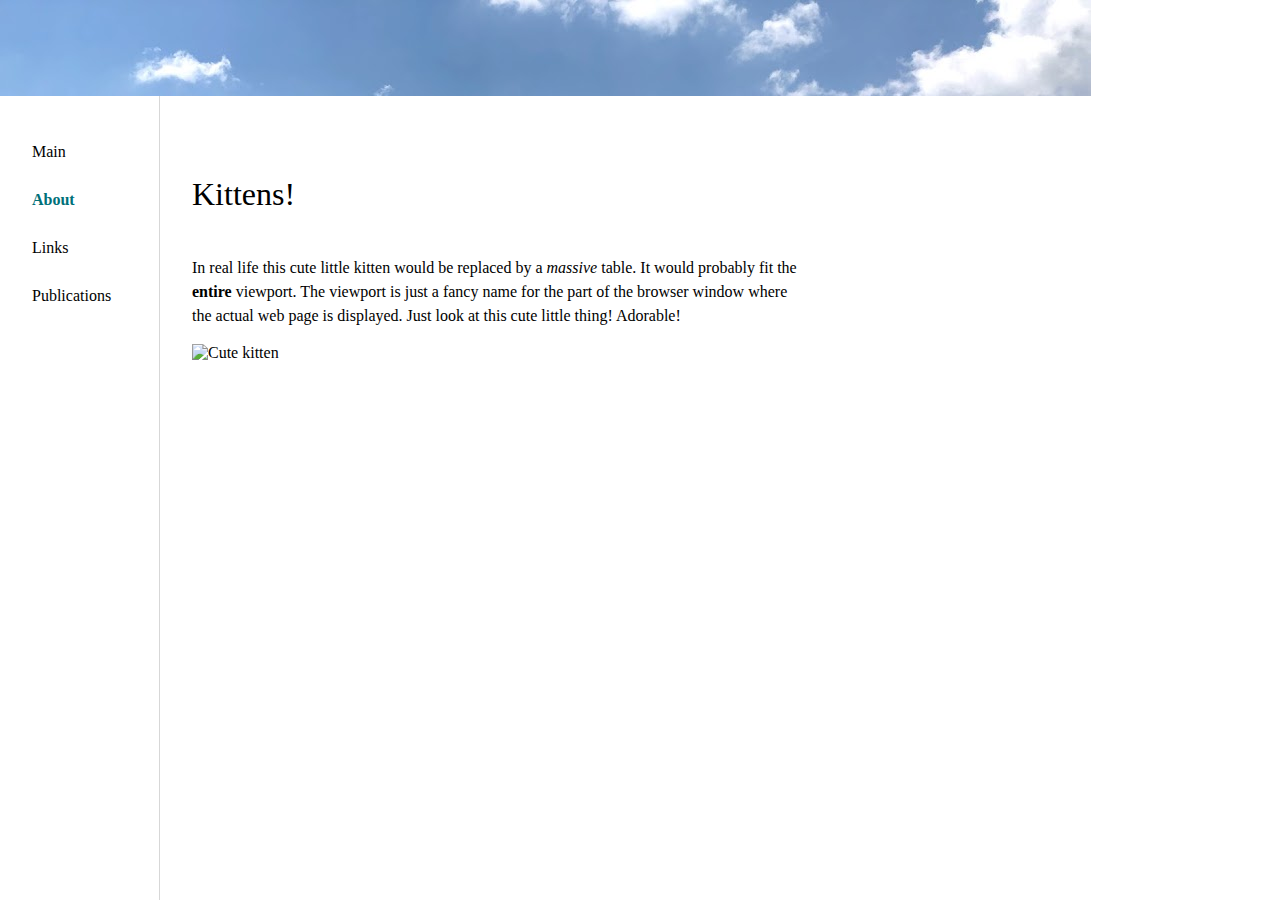
==== about.html @ 0a118593 "Replace old crap with new simplicity" ====
<!DOCTYPE html>
<html lang="en">

<head>
  <meta charset="UTF-8" />
  <title>Untitled document</title>
  <link rel="stylesheet" href="./styles/reset.css" />
  <link rel="stylesheet" href="./styles/tokens.css" />
  <link rel="stylesheet" href="https://eds-static.equinor.com/font/equinor-font.css" />
  <link rel="stylesheet" href="./styles/style.css" />
</head>

<body>
  <div id="page">
    <header class="header">
      <img class="logo" alt="Flikka logo" src="./assets/altabadia.jpg" />
    </header>
    <nav class="sidebar">
      <ul>
        <li>
          <a href="index.html">Main</a>
        </li>
        <li>
          <a href="about.html" class="current">About</a>
        </li>
        <li>
          <a href="links.html">Links</a>
        </li>
        <li>
          <a href="publications.html">Publications</a>
        </li>
      </ul>
    </nav>
    <main class="main">
      <div class="main-header">
        <h1>
          Kittens!
        </h1>
      </div>
      <div class="main-content">
        <p>
          In real life this cute little kitten would be replaced by a
          <em>massive</em> table. It would probably fit the
          <strong>entire</strong> viewport. The viewport is just a fancy name
          for the part of the browser window where the actual web page is
          displayed. Just look at this cute little thing! Adorable!
        </p>
        <img src="https://i.imgur.com/uvFEcJNr.jpg" alt="Cute kitten" />
      </div>
    </main>
  </div>
</body>

</html>
---- styles/tokens.css ----
/* Simplified design tokens based on the Equinor Design System */

:root {
  /* colours */
  --white: #fff;
  --moss-green: #007079;
  --moss-green-medium: #73b0b5;
  --moss-green-light: #deedee;  
  --energy-red: #eb0037;
  --energy-red-medium: #f47391;
  --energy-red-light: #fcdee5;
  --gray-light: #f7f7f7;
  --gray-medium-light: #dcdcdc;
  --gray-medium: #d7d7d7;
  --gray-dark: #6f6f6f;
  --black: #333;

  /* defaults */
  --default-border-color: var(--gray-medium);
  --default-background: var(--white);

  /* sidebar */
  --sidebar-link: var(--grey-dark);
  --sidebar-link-hover: var(--moss-green-light);

  /* tabs */
  --tabs-color: var(--gray-dark);
  --tabs-border-color: var(--gray-medium-light);
  --tabs-background-hover: var(--moss-green-light);
  --tabs-active-color: var(--moss-green);

  /* table */
  --table-header-background: var(--gray-light);
  --table-border-color: var(--gray-medium-light);

  /* button */
  --button-color: var(--moss-green);
  --button-background-hover: var(--moss-green-light);

  /* misc */
  --header-background: var(--gray-light);

  /* typography */
  --header-xxlarge: 2rem; /* 32px */
  --header-xlarge: 1.75rem; /* 28px */
  --header-large: 1.5rem; /* 24px */
  --header-medium: 1.25rem; /* 20px */
  --header-small: 1.125rem; /* 18px */
  --header-xsmall: 1rem; /* 16px */
}
---- styles/style.css ----
#page {
  height: 100vh;
  display: grid;
  grid-template-areas:
    "header header"
    "sidebar main";
  grid-template-rows: 6rem 1fr;
  grid-template-columns: 10rem 1fr;
}

.header {
  background: var(--white);
  grid-area: header;
  display: grid;
  align-items: center;
}

.sidebar {
  padding-top: 2rem;
  background: var(--white);
  grid-area: sidebar;
  border-right: 1px solid var(--default-border-color)
}

.sidebar li {
  height: 3rem;
}

.sidebar a {
  color: var(--sidebar-link);
  line-height: 3rem;
  display: block;
  text-decoration: none;
  padding-left: 2rem;
  padding-right: 2rem;
}

.sidebar a:hover {
  background-color: var(--sidebar-link-hover);
}

.sidebar .current {
  color: var(--moss-green);
  font-weight:bold;
}

.main {
  background: var(--white);
  grid-area: main;
  overflow-y: auto;
}

.main-header {
  background: var(--white);
  height: 8rem;
  padding-left: 2rem;
  padding-top: 5rem;
}

.main-header h1 {
  font-size: var(--header-xxlarge);
}

.main-content {
  margin-left: 2rem;
  margin-top: 2rem;
  max-width: 38em;

}

.main-content p {
  margin-bottom: 1em;
  line-height: 1.5em;
}

.logo {
  display:block;
}
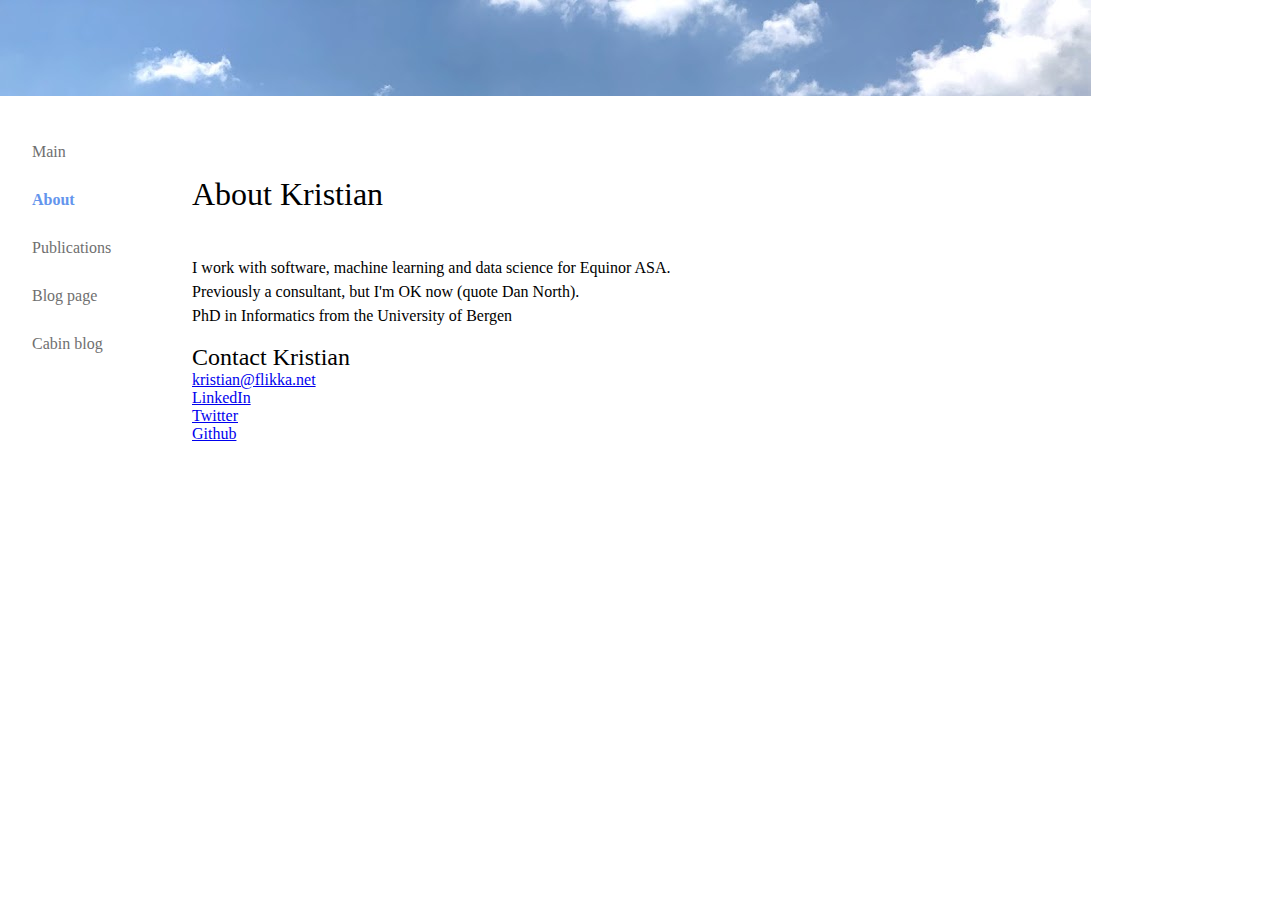
==== commit 71067729: "Finishing touches, so beautiful" ====
--- a/about.html
+++ b/about.html
@@ -3,11 +3,10 @@
 
 <head>
   <meta charset="UTF-8" />
-  <title>Untitled document</title>
+  <title>About Kristian Flikka</title>
   <link rel="stylesheet" href="./styles/reset.css" />
+  <link rel="stylesheet" href="./styles/style.css" />
   <link rel="stylesheet" href="./styles/tokens.css" />
-  <link rel="stylesheet" href="https://eds-static.equinor.com/font/equinor-font.css" />
-  <link rel="stylesheet" href="./styles/style.css" />
 </head>
 
 <body>
@@ -24,28 +23,44 @@
           <a href="about.html" class="current">About</a>
         </li>
         <li>
-          <a href="links.html">Links</a>
+          <a href="publications.html">Publications</a>
         </li>
         <li>
-          <a href="publications.html">Publications</a>
+          <a href="http://blog.flikka.net">Blog page</a>
+        </li>
+        <li>
+          <a href="http://hytte.flikka.net">Cabin blog</a>
         </li>
       </ul>
     </nav>
     <main class="main">
       <div class="main-header">
         <h1>
-          Kittens!
+          About Kristian
         </h1>
       </div>
       <div class="main-content">
         <p>
-          In real life this cute little kitten would be replaced by a
-          <em>massive</em> table. It would probably fit the
-          <strong>entire</strong> viewport. The viewport is just a fancy name
-          for the part of the browser window where the actual web page is
-          displayed. Just look at this cute little thing! Adorable!
+          I work with software, machine learning and data science for Equinor ASA. <br>
+          Previously a consultant, but I'm OK now (quote Dan North). <br>
+          PhD in Informatics from the University of Bergen <br>
         </p>
-        <img src="https://i.imgur.com/uvFEcJNr.jpg" alt="Cute kitten" />
+        <p>
+          <h2>Contact Kristian</h2>
+          <a href="mailto:kristian@flikka.net">kristian@flikka.net</a>
+
+          <ul>
+            <li>
+              <a href="https://no.linkedin.com/pub/kristian-flikka/9/a70/448">LinkedIn</a>
+            </li>
+            <li>
+              <a href="https://twitter.com/kminaister">Twitter</a>
+            </li>
+            <li>
+              <a href="https://github.com/flikka">Github</a>
+            </li>
+          </ul>
+        </p>
       </div>
     </main>
   </div>
--- a/styles/style.css
+++ b/styles/style.css
@@ -40,7 +40,7 @@
 }
 
 .sidebar .current {
-  color: var(--moss-green);
+  color: var(--blue);
   font-weight:bold;
 }
 
--- a/styles/tokens.css
+++ b/styles/tokens.css
@@ -1,50 +1,15 @@
-/* Simplified design tokens based on the Equinor Design System */
-
 :root {
   /* colours */
   --white: #fff;
-  --moss-green: #007079;
-  --moss-green-medium: #73b0b5;
-  --moss-green-light: #deedee;  
-  --energy-red: #eb0037;
-  --energy-red-medium: #f47391;
-  --energy-red-light: #fcdee5;
-  --gray-light: #f7f7f7;
-  --gray-medium-light: #dcdcdc;
-  --gray-medium: #d7d7d7;
-  --gray-dark: #6f6f6f;
-  --black: #333;
+  --blue: cornflowerblue;
 
-  /* defaults */
-  --default-border-color: var(--gray-medium);
-  --default-background: var(--white);
 
-  /* sidebar */
-  --sidebar-link: var(--grey-dark);
-  --sidebar-link-hover: var(--moss-green-light);
-
-  /* tabs */
-  --tabs-color: var(--gray-dark);
-  --tabs-border-color: var(--gray-medium-light);
-  --tabs-background-hover: var(--moss-green-light);
-  --tabs-active-color: var(--moss-green);
-
-  /* table */
-  --table-header-background: var(--gray-light);
-  --table-border-color: var(--gray-medium-light);
-
-  /* button */
-  --button-color: var(--moss-green);
-  --button-background-hover: var(--moss-green-light);
-
-  /* misc */
-  --header-background: var(--gray-light);
-
-  /* typography */
+  --sidebar-link: #6f6f6f;;
+  --sidebar-link-hover:#deedee;
   --header-xxlarge: 2rem; /* 32px */
   --header-xlarge: 1.75rem; /* 28px */
   --header-large: 1.5rem; /* 24px */
   --header-medium: 1.25rem; /* 20px */
   --header-small: 1.125rem; /* 18px */
   --header-xsmall: 1rem; /* 16px */
-}
+}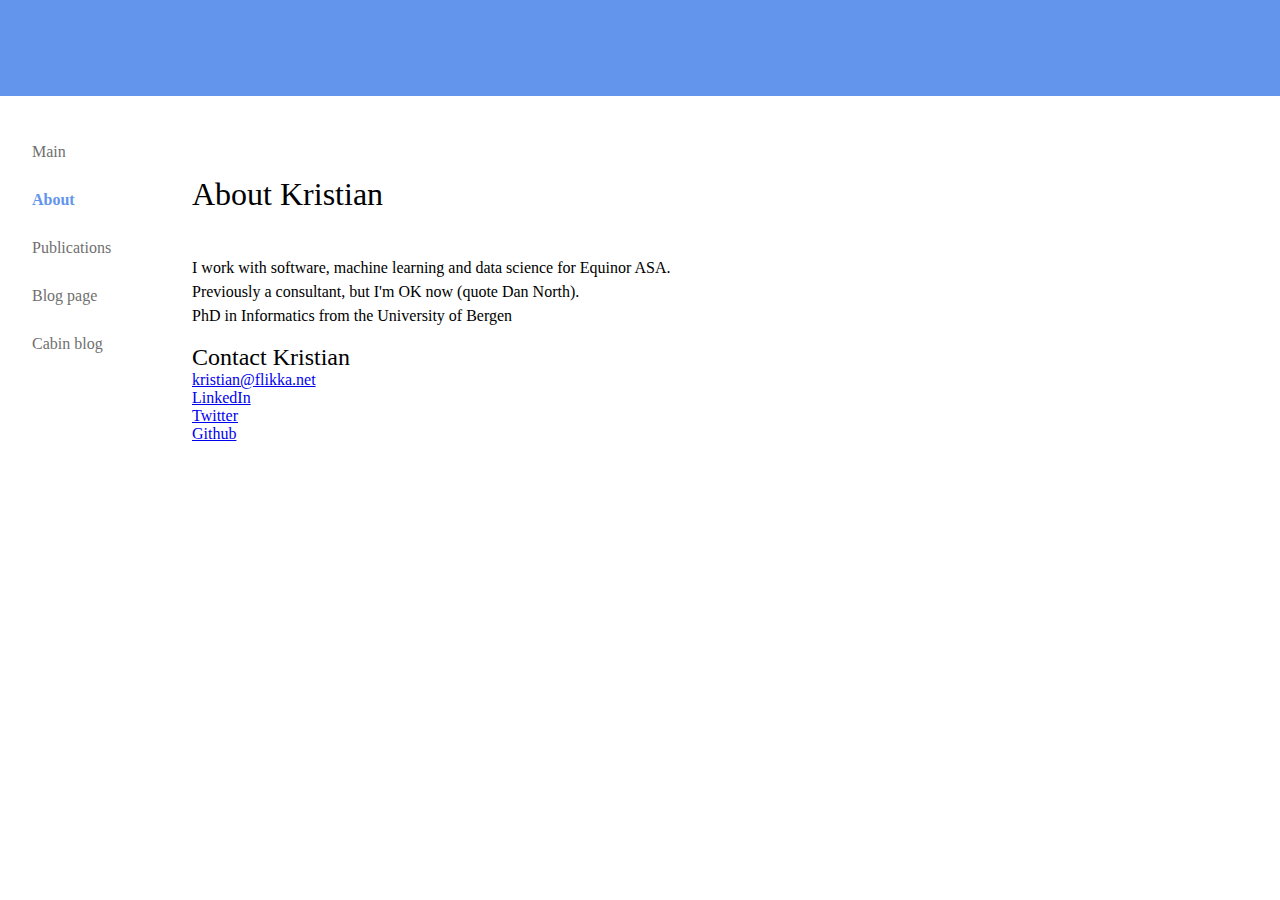
==== commit 91b05159: "Make header just blue" ====
--- a/about.html
+++ b/about.html
@@ -12,7 +12,6 @@
 <body>
   <div id="page">
     <header class="header">
-      <img class="logo" alt="Flikka logo" src="./assets/altabadia.jpg" />
     </header>
     <nav class="sidebar">
       <ul>
--- a/styles/style.css
+++ b/styles/style.css
@@ -9,7 +9,7 @@
 }
 
 .header {
-  background: var(--white);
+  background: var(--blue);
   grid-area: header;
   display: grid;
   align-items: center;
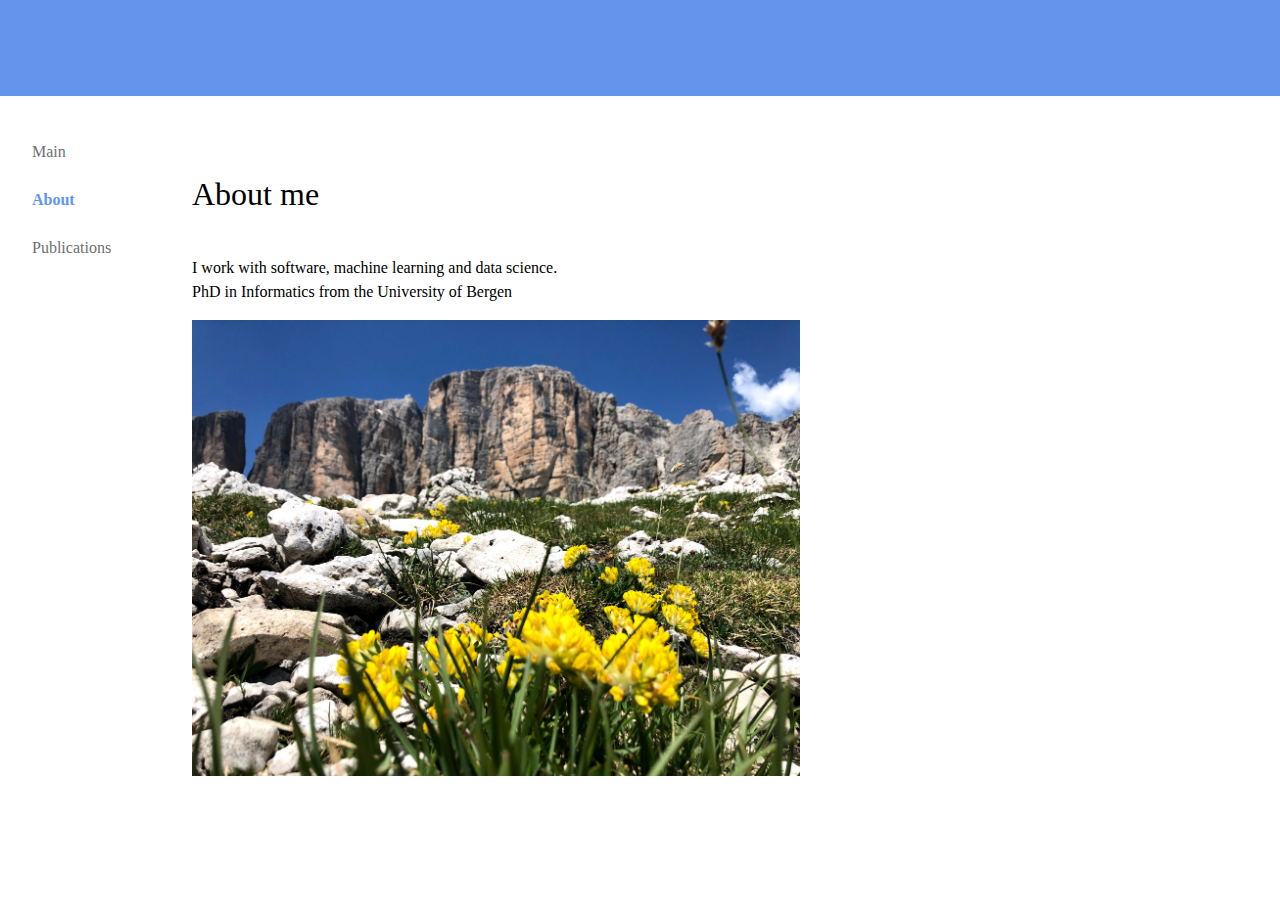
==== commit 5f0118da: "Make Datakunst" ====
--- a/about.html
+++ b/about.html
@@ -3,7 +3,7 @@
 
 <head>
   <meta charset="UTF-8" />
-  <title>About Kristian Flikka</title>
+  <title>Flikka Datakunst</title>
   <link rel="stylesheet" href="./styles/reset.css" />
   <link rel="stylesheet" href="./styles/style.css" />
   <link rel="stylesheet" href="./styles/tokens.css" />
@@ -24,42 +24,20 @@
         <li>
           <a href="publications.html">Publications</a>
         </li>
-        <li>
-          <a href="http://blog.flikka.net">Blog page</a>
-        </li>
-        <li>
-          <a href="http://hytte.flikka.net">Cabin blog</a>
-        </li>
       </ul>
     </nav>
     <main class="main">
       <div class="main-header">
         <h1>
-          About Kristian
+          About me
         </h1>
       </div>
       <div class="main-content">
         <p>
-          I work with software, machine learning and data science for Equinor ASA. <br>
-          Previously a consultant, but I'm OK now (quote Dan North). <br>
+          I work with software, machine learning and data science. <br>
           PhD in Informatics from the University of Bergen <br>
         </p>
-        <p>
-          <h2>Contact Kristian</h2>
-          <a href="mailto:kristian@flikka.net">kristian@flikka.net</a>
-
-          <ul>
-            <li>
-              <a href="https://no.linkedin.com/pub/kristian-flikka/9/a70/448">LinkedIn</a>
-            </li>
-            <li>
-              <a href="https://twitter.com/kminaister">Twitter</a>
-            </li>
-            <li>
-              <a href="https://github.com/flikka">Github</a>
-            </li>
-          </ul>
-        </p>
+        <img src="./assets/flowers.jpg" alt="Kristian and flowers" />
       </div>
     </main>
   </div>
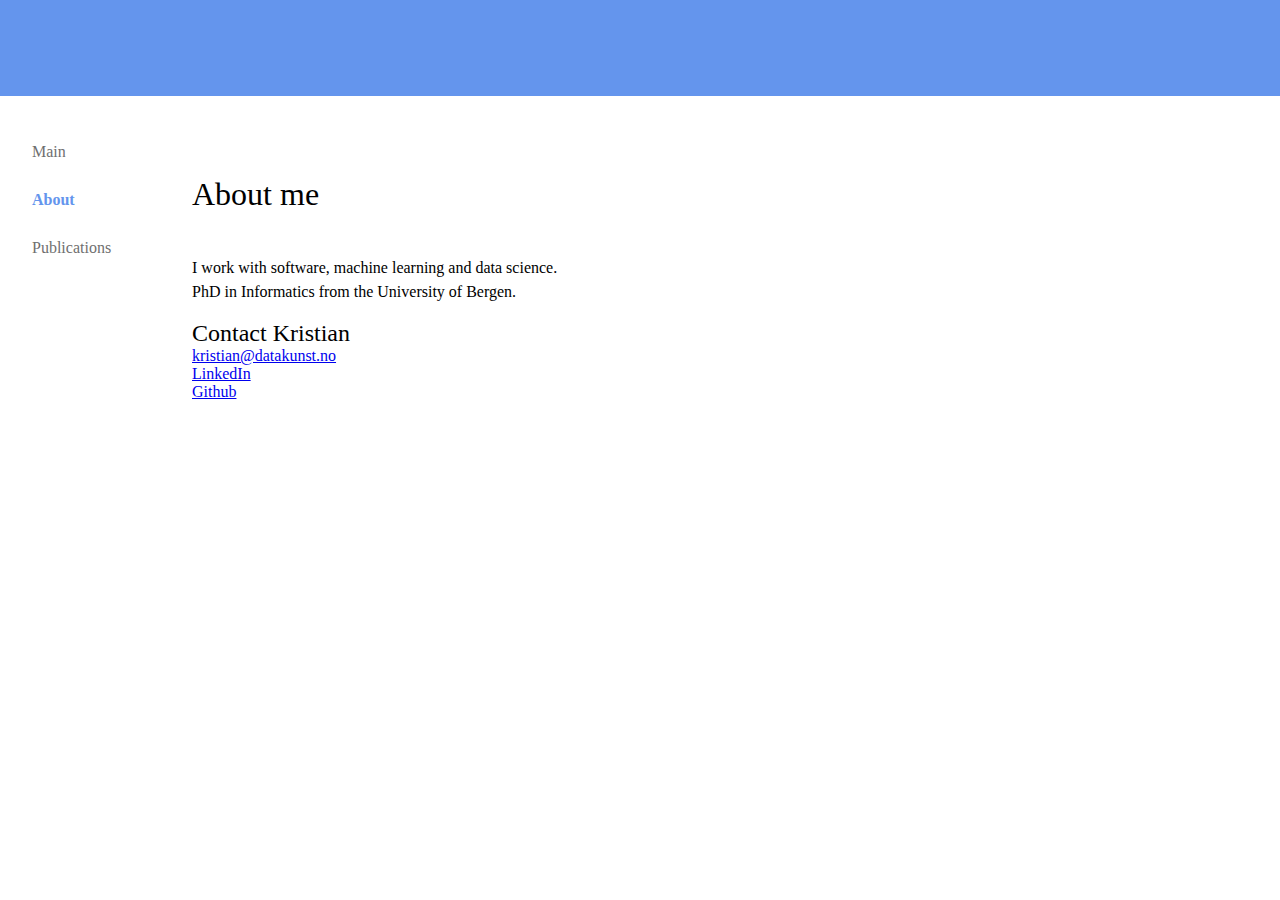
==== commit 5a40f6ca: "Remove image.." ====
--- a/about.html
+++ b/about.html
@@ -35,9 +35,21 @@
       <div class="main-content">
         <p>
           I work with software, machine learning and data science. <br>
-          PhD in Informatics from the University of Bergen <br>
+          PhD in Informatics from the University of Bergen. <br>
         </p>
-        <img src="./assets/flowers.jpg" alt="Kristian and flowers" />
+        <p>
+          <h2>Contact Kristian</h2>
+          <a href="mailto:kristian@datakunst.no">kristian@datakunst.no</a>
+
+          <ul>
+            <li>
+              <a href="https://no.linkedin.com/pub/kristian-flikka/9/a70/448">LinkedIn</a>
+            </li>
+            <li>
+              <a href="https://github.com/flikka">Github</a>
+            </li>
+          </ul>
+        </p>
       </div>
     </main>
   </div>
